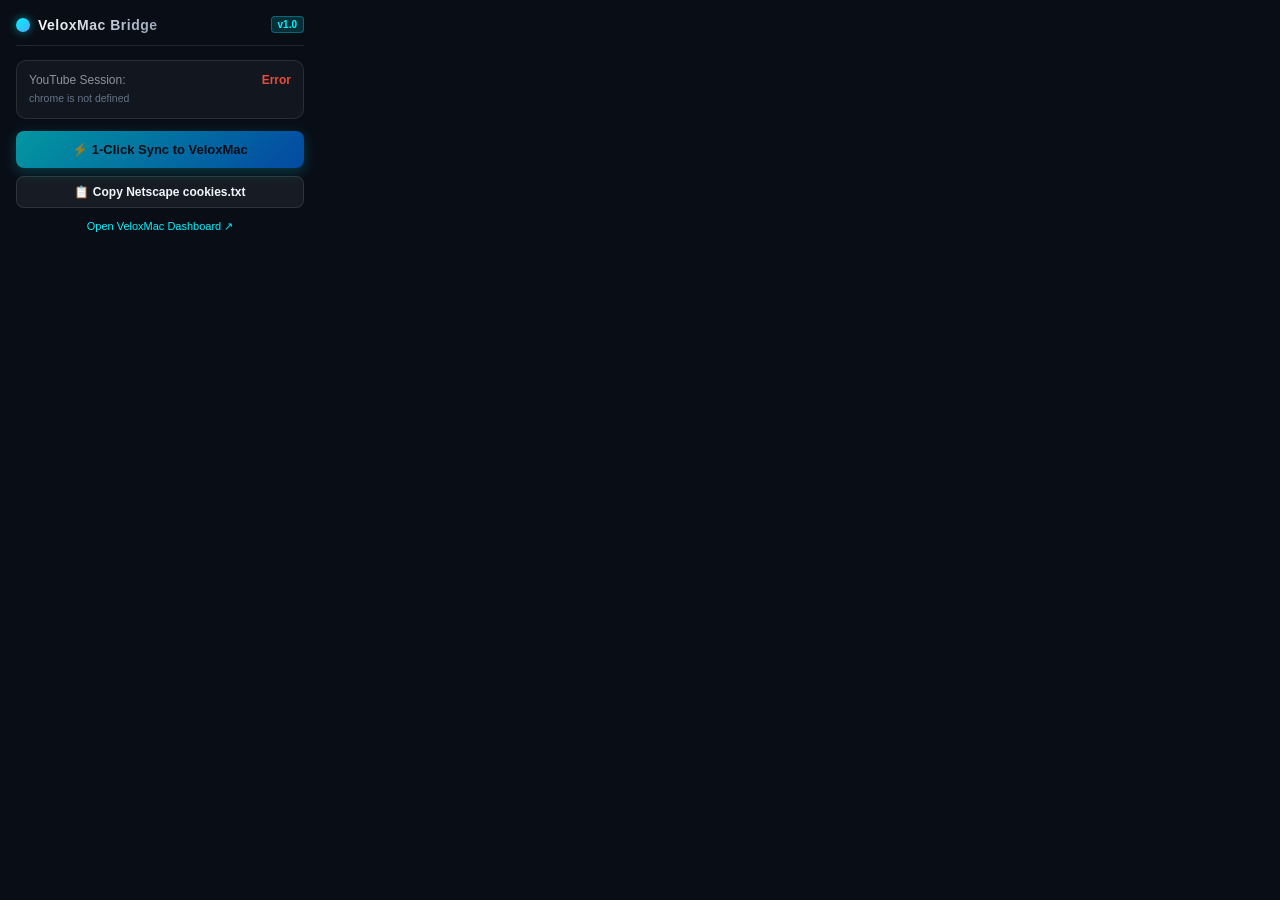
==== extension/popup.html @ cf10c9cb "feat: VeloxMac 1.0 - Native macOS Media & IDM Downloader with Video Trimmer, 16x Multi-threading, an" ====
<!DOCTYPE html>
<html lang="en">
<head>
  <meta charset="UTF-8">
  <title>VeloxMac Cookie Bridge</title>
  <style>
    :root {
      --bg: #090d16;
      --card-bg: rgba(255, 255, 255, 0.04);
      --border: rgba(255, 255, 255, 0.1);
      --cyan: #00f2fe;
      --blue: #4facfe;
      --text: #f0f6fc;
      --text-muted: #8b949e;
      --green: #2ecc71;
      --red: #e74c3c;
    }
    * { box-sizing: border-box; margin: 0; padding: 0; }
    body {
      width: 320px;
      background: var(--bg);
      color: var(--text);
      font-family: -apple-system, BlinkMacSystemFont, "Segoe UI", Roboto, sans-serif;
      padding: 16px;
      user-select: none;
    }
    .header {
      display: flex;
      align-items: center;
      justify-content: space-between;
      border-bottom: 1px solid var(--border);
      padding-bottom: 12px;
      margin-bottom: 14px;
    }
    .brand {
      display: flex;
      align-items: center;
      gap: 8px;
    }
    .logo-dot {
      width: 14px;
      height: 14px;
      border-radius: 50%;
      background: linear-gradient(135deg, var(--cyan), var(--blue));
      box-shadow: 0 0 10px rgba(0, 242, 254, 0.5);
    }
    .title {
      font-size: 14px;
      font-weight: 800;
      letter-spacing: 0.5px;
      background: linear-gradient(135deg, #fff, #94a3b8);
      -webkit-background-clip: text;
      -webkit-text-fill-color: transparent;
    }
    .badge {
      font-size: 10px;
      background: rgba(0, 242, 254, 0.15);
      border: 1px solid rgba(0, 242, 254, 0.3);
      color: var(--cyan);
      padding: 2px 6px;
      border-radius: 4px;
      font-weight: 700;
    }
    .card {
      background: var(--card-bg);
      border: 1px solid var(--border);
      border-radius: 10px;
      padding: 12px;
      margin-bottom: 12px;
    }
    .cookie-count-box {
      font-size: 12px;
      color: var(--text-muted);
      display: flex;
      align-items: center;
      justify-content: space-between;
      margin-bottom: 4px;
    }
    .cookie-count-val {
      font-weight: 700;
      color: var(--cyan);
    }
    .cookie-keys {
      font-size: 10.5px;
      color: #64748b;
      line-height: 1.4;
      word-break: break-all;
    }
    .btn-sync {
      width: 100%;
      background: linear-gradient(135deg, var(--cyan), #0072ff);
      color: #090d16;
      border: none;
      padding: 11px 14px;
      border-radius: 8px;
      font-size: 13px;
      font-weight: 800;
      cursor: pointer;
      display: flex;
      align-items: center;
      justify-content: center;
      gap: 6px;
      box-shadow: 0 4px 14px rgba(0, 242, 254, 0.35);
      transition: all 0.2s ease;
      margin-bottom: 8px;
    }
    .btn-sync:hover {
      transform: translateY(-1px);
      box-shadow: 0 6px 18px rgba(0, 242, 254, 0.5);
    }
    .btn-sync:disabled {
      opacity: 0.6;
      cursor: not-allowed;
      transform: none;
    }
    .btn-copy {
      width: 100%;
      background: rgba(255, 255, 255, 0.06);
      border: 1px solid var(--border);
      color: var(--text);
      padding: 8px 12px;
      border-radius: 8px;
      font-size: 12px;
      font-weight: 600;
      cursor: pointer;
      transition: all 0.2s;
    }
    .btn-copy:hover {
      background: rgba(255, 255, 255, 0.12);
      border-color: rgba(255, 255, 255, 0.2);
    }
    .status-msg {
      margin-top: 10px;
      font-size: 11.5px;
      text-align: center;
      padding: 8px;
      border-radius: 6px;
      display: none;
      line-height: 1.35;
    }
    .status-msg.success {
      background: rgba(46, 204, 113, 0.15);
      border: 1px solid rgba(46, 204, 113, 0.3);
      color: var(--green);
      display: block;
    }
    .status-msg.error {
      background: rgba(231, 76, 60, 0.15);
      border: 1px solid rgba(231, 76, 60, 0.3);
      color: #ff7675;
      display: block;
    }
    .footer {
      margin-top: 12px;
      font-size: 11px;
      text-align: center;
    }
    .footer a {
      color: var(--cyan);
      text-decoration: none;
    }
    .footer a:hover {
      text-decoration: underline;
    }
  </style>
</head>
<body>
  <div class="header">
    <div class="brand">
      <div class="logo-dot"></div>
      <span class="title">VeloxMac Bridge</span>
    </div>
    <span class="badge">v1.0</span>
  </div>

  <div class="card">
    <div class="cookie-count-box">
      <span>YouTube Session:</span>
      <span class="cookie-count-val" id="cookieCount">Scanning...</span>
    </div>
    <div class="cookie-keys" id="cookieSample">Checking session tokens...</div>
  </div>

  <button class="btn-sync" id="syncBtn">
    <span>⚡ 1-Click Sync to VeloxMac</span>
  </button>
  
  <button class="btn-copy" id="copyBtn">
    📋 Copy Netscape cookies.txt
  </button>

  <div class="status-msg" id="statusBox"></div>

  <div class="footer">
    <a href="http://127.0.0.1:8899" target="_blank">Open VeloxMac Dashboard ↗</a>
  </div>

  <script src="popup.js"></script>
</body>
</html>
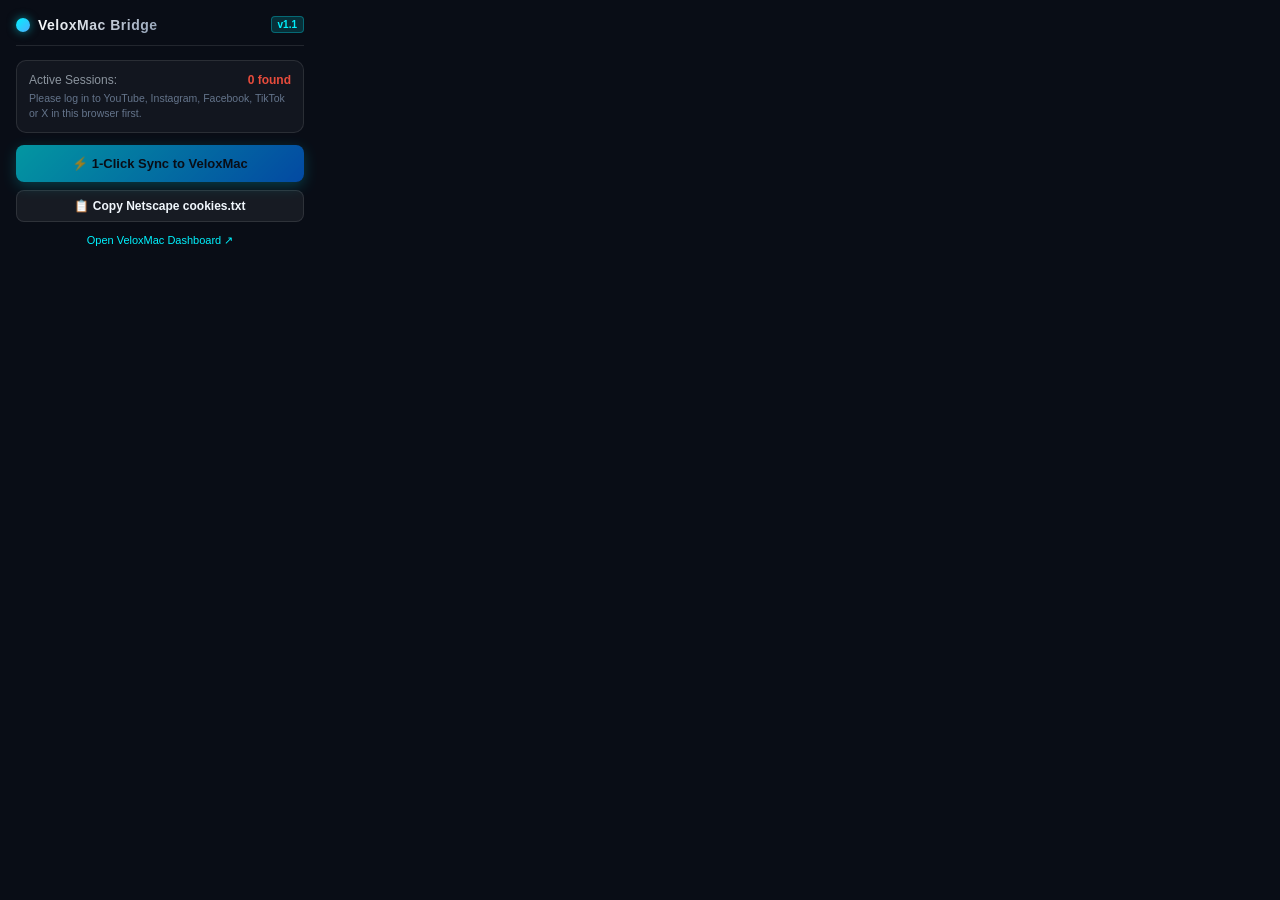
==== commit 0a145f34: "feat: universal social media support (TikTok, FB, Insta, Twitter/X), shortlink canonicalizer, float " ====
--- a/extension/popup.html
+++ b/extension/popup.html
@@ -170,12 +170,12 @@
       <div class="logo-dot"></div>
       <span class="title">VeloxMac Bridge</span>
     </div>
-    <span class="badge">v1.0</span>
+    <span class="badge">v1.1</span>
   </div>
 
   <div class="card">
     <div class="cookie-count-box">
-      <span>YouTube Session:</span>
+      <span>Active Sessions:</span>
       <span class="cookie-count-val" id="cookieCount">Scanning...</span>
     </div>
     <div class="cookie-keys" id="cookieSample">Checking session tokens...</div>
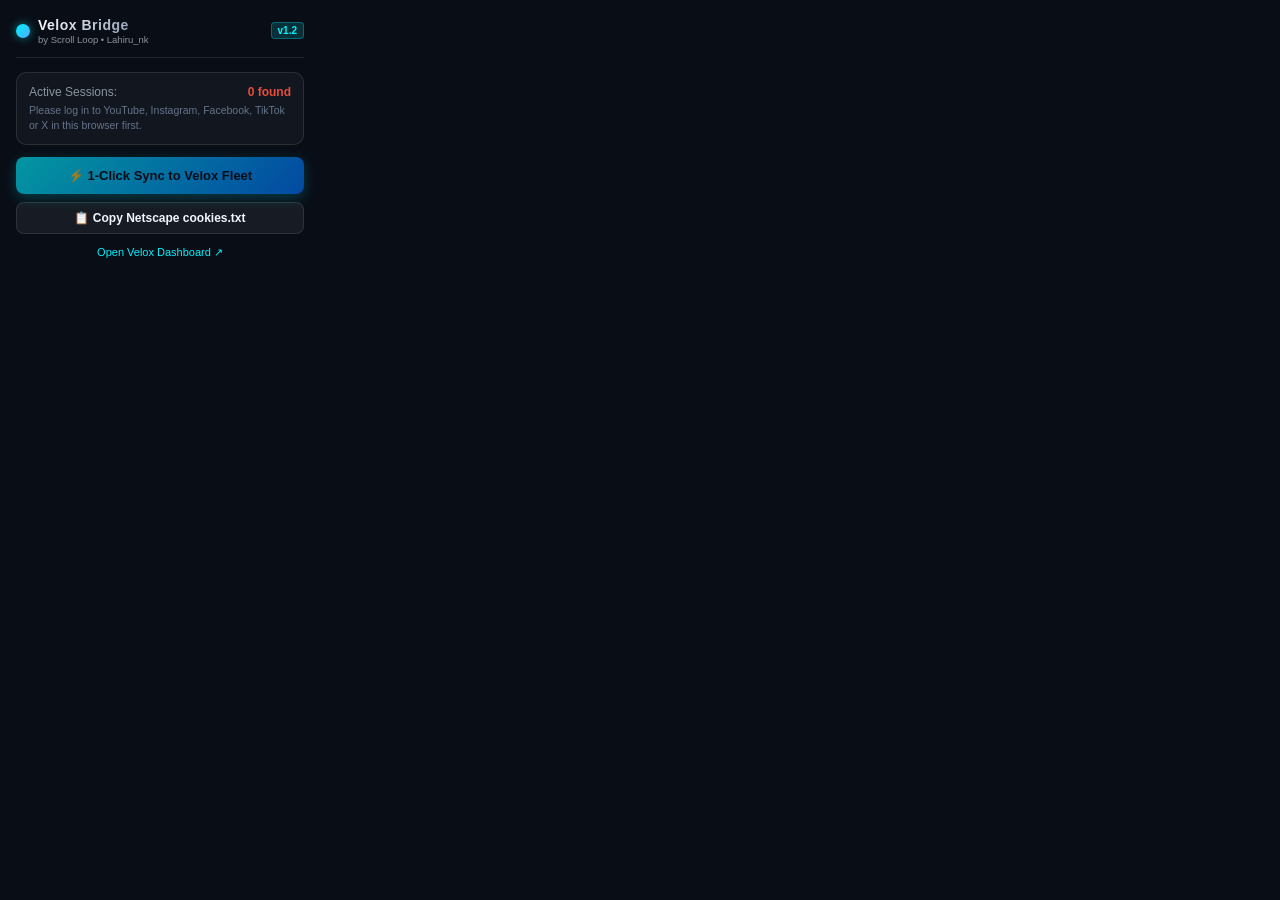
==== commit 69ffc513: "feat: rebrand to Velox by Scroll Loop (Lahiru_nk) + Multi-Device Cookie Vault" ====
--- a/extension/popup.html
+++ b/extension/popup.html
@@ -2,7 +2,7 @@
 <html lang="en">
 <head>
   <meta charset="UTF-8">
-  <title>VeloxMac Cookie Bridge</title>
+  <title>Velox Bridge — Scroll Loop</title>
   <style>
     :root {
       --bg: #090d16;
@@ -168,9 +168,12 @@
   <div class="header">
     <div class="brand">
       <div class="logo-dot"></div>
-      <span class="title">VeloxMac Bridge</span>
+      <div>
+        <span class="title">Velox Bridge</span>
+        <div style="font-size: 9.5px; color: var(--text-muted); font-weight: 500;">by Scroll Loop • Lahiru_nk</div>
+      </div>
     </div>
-    <span class="badge">v1.1</span>
+    <span class="badge">v1.2</span>
   </div>
 
   <div class="card">
@@ -182,7 +185,7 @@
   </div>
 
   <button class="btn-sync" id="syncBtn">
-    <span>⚡ 1-Click Sync to VeloxMac</span>
+    <span>⚡ 1-Click Sync to Velox Fleet</span>
   </button>
   
   <button class="btn-copy" id="copyBtn">
@@ -192,7 +195,7 @@
   <div class="status-msg" id="statusBox"></div>
 
   <div class="footer">
-    <a href="http://127.0.0.1:8899" target="_blank">Open VeloxMac Dashboard ↗</a>
+    <a href="http://127.0.0.1:8899" target="_blank">Open Velox Dashboard ↗</a>
   </div>
 
   <script src="popup.js"></script>
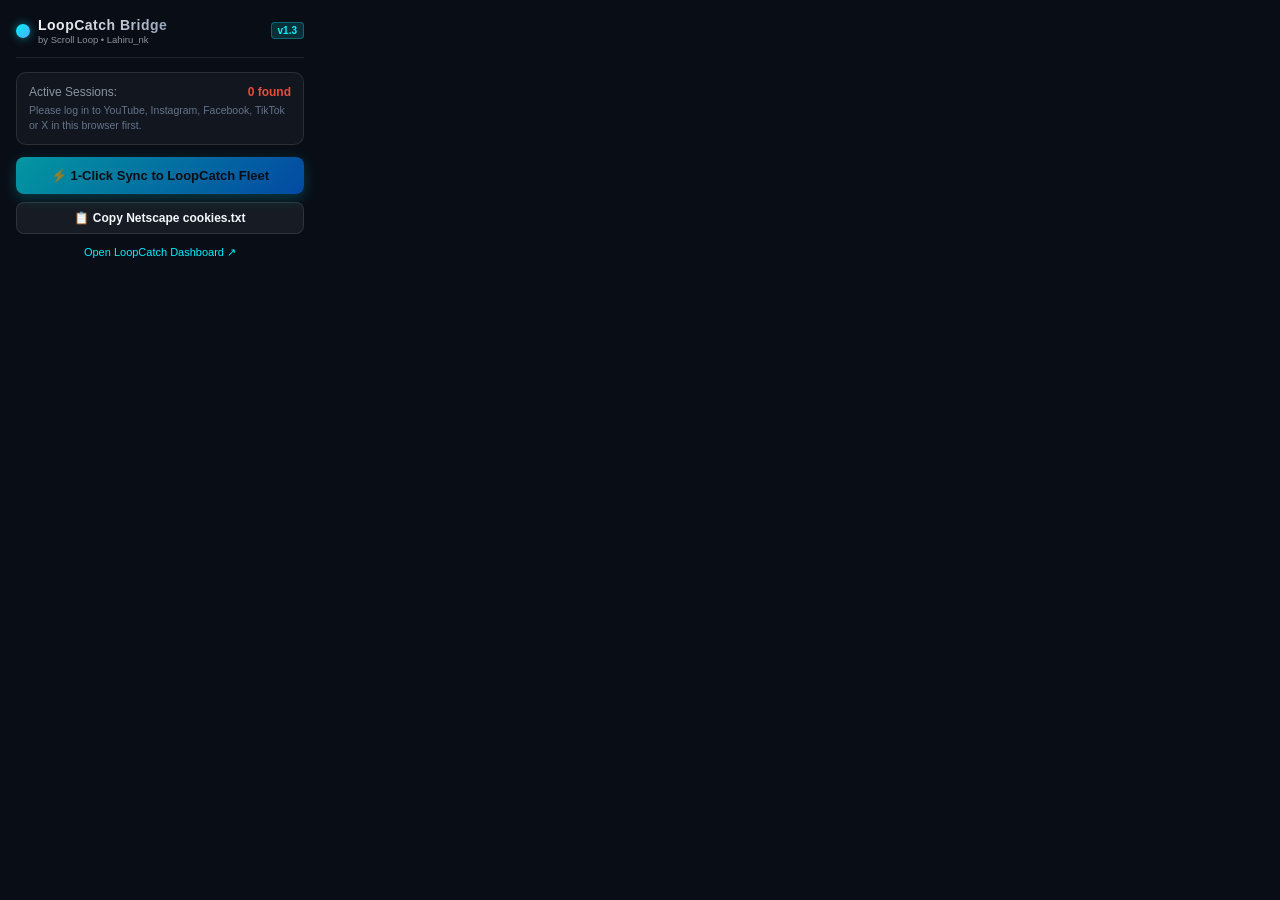
==== commit 94a0ffd8: "feat: complete LoopCatch rebranding, UI polish, and lightweight update patch" ====
--- a/extension/popup.html
+++ b/extension/popup.html
@@ -2,7 +2,7 @@
 <html lang="en">
 <head>
   <meta charset="UTF-8">
-  <title>Velox Bridge — Scroll Loop</title>
+  <title>LoopCatch Bridge — Scroll Loop</title>
   <style>
     :root {
       --bg: #090d16;
@@ -169,11 +169,11 @@
     <div class="brand">
       <div class="logo-dot"></div>
       <div>
-        <span class="title">Velox Bridge</span>
+        <span class="title">LoopCatch Bridge</span>
         <div style="font-size: 9.5px; color: var(--text-muted); font-weight: 500;">by Scroll Loop • Lahiru_nk</div>
       </div>
     </div>
-    <span class="badge">v1.2</span>
+    <span class="badge">v1.3</span>
   </div>
 
   <div class="card">
@@ -185,7 +185,7 @@
   </div>
 
   <button class="btn-sync" id="syncBtn">
-    <span>⚡ 1-Click Sync to Velox Fleet</span>
+    <span>⚡ 1-Click Sync to LoopCatch Fleet</span>
   </button>
   
   <button class="btn-copy" id="copyBtn">
@@ -195,7 +195,7 @@
   <div class="status-msg" id="statusBox"></div>
 
   <div class="footer">
-    <a href="http://127.0.0.1:8899" target="_blank">Open Velox Dashboard ↗</a>
+    <a href="http://127.0.0.1:8899" target="_blank">Open LoopCatch Dashboard ↗</a>
   </div>
 
   <script src="popup.js"></script>
